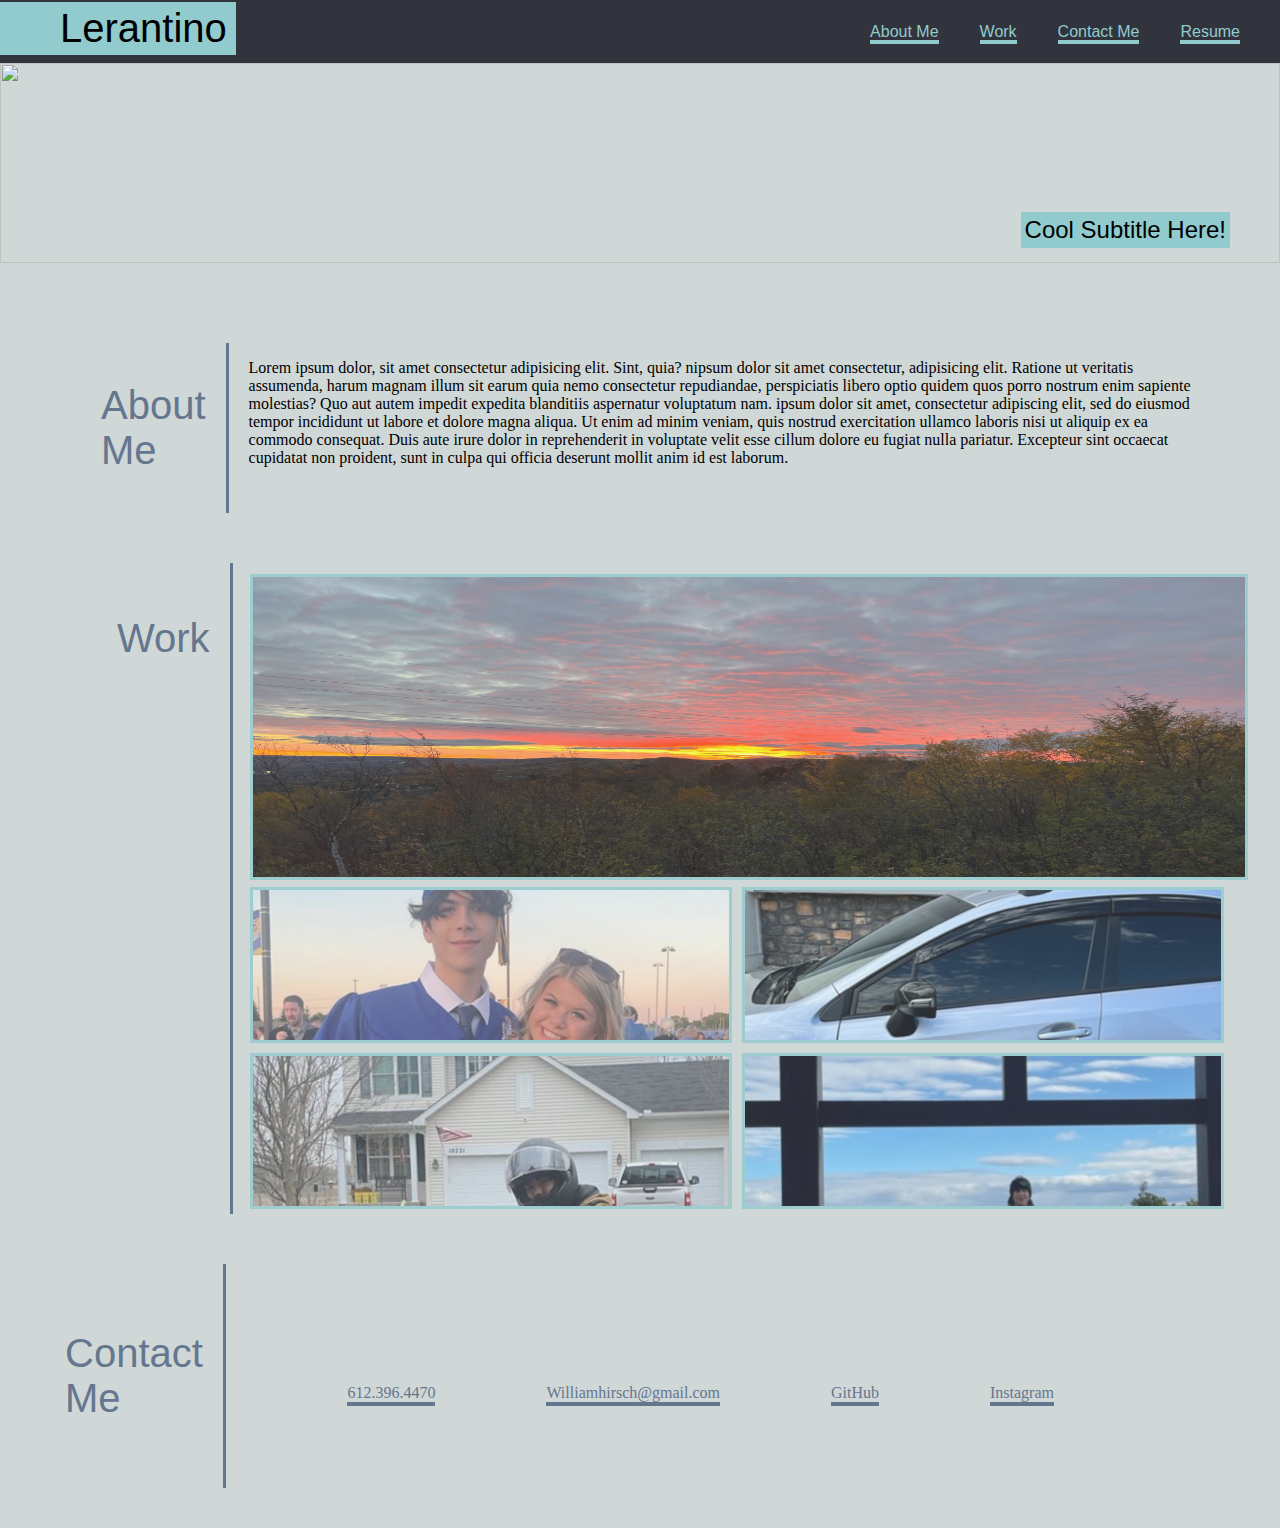
==== Portfoliofoundation.html @ bb8eaae5 "added footer along with links" ====
<!DOCTYPE html>
<html lang="en">
<head>
    <meta charset="UTF-8">
    <meta http-equiv="X-UA-Compatible" content="IE=edge">
    <meta name="viewport" content="width=device-width, initial-scale=1.0">
    <link rel="stylesheet" href="./Portfoliointerface.css" > 
    <title>Document</title>
</head>
<body>
    <header>
        <h1>Lerantino</h1>
        <nav>
            <ul>
           <li><a class="AboutMe" href="">About Me</a></li>
           <li><a class="Work" href=""> Work</a></li>
           <li><a class="ContactMe" href="">Contact Me</a></li>
           <li><a class="Resume" href="">Resume</a></li>
        </ul>
    </nav>
   </header>
    <div class="headerImage">
        <img src="/Images/greenvalley-pictures-IPbClYwlSEA-unsplash.jpg">
</img>
<h2>Cool Subtitle Here!</h2>
</div>
<section>
    <div class="AboutMeContainer">
        <div class="mainheaderscontainer">
          <h3 class="mainheaders">About<br>Me</h3>
        </div>
        <div class="aboutMeParagraphContainer">
          <p class="aboutMeParagraph">Lorem ipsum dolor, sit amet consectetur adipisicing elit. Sint, quia? nipsum dolor sit amet consectetur, adipisicing elit. Ratione ut veritatis assumenda, harum magnam illum sit earum quia nemo consectetur repudiandae, perspiciatis libero optio
            quidem quos porro nostrum enim sapiente molestias? Quo aut autem impedit expedita blanditiis aspernatur voluptatum nam. ipsum dolor sit amet, consectetur adipiscing elit, sed do eiusmod tempor incididunt ut labore et dolore magna aliqua. Ut enim
            ad minim veniam, quis nostrud exercitation ullamco laboris nisi ut aliquip ex ea commodo consequat. Duis aute irure dolor in reprehenderit in voluptate velit esse cillum dolore eu fugiat nulla pariatur. Excepteur sint occaecat cupidatat non proident,
            sunt in culpa qui officia deserunt mollit anim id est laborum.
          </p>
        </div>
      </div>
</section>

<section>
<div class="Workcontainer">
  <div class="mainheaderscontainer" id="mainworkcontainer">
  <h4 class="mainheaders">Work</h4>
  </div>
</div>

</section>

<section class="workImages">
  <div class="bigimagecard" id="bigimage">
<img src="Images/B1B53B46-28D4-4E02-ADA5-018744EF7222_1_201_a.jpeg" id="pic1">
<section class="Title">
</div>

</section>
<div class="imagecontainer">
 <div class="littleimagecard" id="littleimage1">
 
 </div>
 
<div class="littleimagecard" id="littleimage2">

</div>
<div class="littleimagecard" id="littleimage3">
</div>
<div class="littleimagecard" id="littleimage4">
  </div>
</div>
</section>

<footer>
  <div class="footercontainer">
  <div class="mainheaderscontainer">
    <h5 class="mainheaders">Contact<br>Me</h5>
  </div>
  <div class="footerlinks">
    <ul class="footerlinks">
      <li><a class="footerlinks">612.396.4470</a></li>
      <li><a class="footerlinks" >Williamhirsch@gmail.com</a></li>
      <li><a class="footerlinks">GitHub</a></li>
      <li><a class="footerlinks">Instagram</a></li>
    </ul>
  </div>
</div>
</footer>






</body>
</html>
---- Portfoliointerface.css ----
body{
    padding: 0;
    margin: 0;
    background-color:rgb(208, 215, 215);
}



header  {
  display: flex;
  align-items: center;
  justify-content: space-between;
  background-color: rgb(49,52,61);
  
  font-family: 'Trebuchet MS', Arial, sans-serif;
  font-weight: lighter;
  
  
  
}
h1 {
    background-color: rgb(145,203,205);
    padding-left: 60px;
    padding-right: 9px;
   padding-top: 4px;
   padding-bottom: 4px;
   font-size: 40px;
   margin: 0;
    margin-bottom: 8px;
    margin-top: 2px;
  font-weight: lighter;
}

nav {
justify-content: flex-end;
color: rgb(145,203,205);
display: inline-block;
float: right;

}

ul {
  display: flex;
  gap: 1px;
  
}

 ul li {
    color: rgb(145,203,205);
    display: inline-block;
    padding-right: 20px;
    font-weight: bolder;
    margin-right: 20px;
    
 }

 li a {
 color: rgb(145,203,205);
 
 }

 a {
    text-decoration-thickness: 4px;
    text-decoration: none;
    border-bottom: 4px solid;
    
  
 }

 a.work:hover,
a.work:focus {
  bulox-shadow: inset 0 0 0 2em var(--hover);
 }

 img {
  height: 200px;
  width: 100%;
  
 }
.headerImage h2 {
  float: right;
  position: relative;
  top: -75px;
  right: 50px;
  background-color: rgb(145,203,205);
  padding-top: 4px;
  padding-bottom: 4px;
  padding-left: 4px;
  padding-right: 4px;
  font-family: 'Trebuchet MS', Arial, sans-serif;
  font-weight: lighter;
  
 }


 .AboutMeContainer {
  width: 100%;
  display: flex;
  justify-content: space-between;
}

.mainheaders {
  color: rgb(101, 118, 143);
  font-family: 'Trebuchet MS', Arial, sans-serif;
  font-weight: lighter;
  font-size: 40px;
  font-weight: lighter;
  padding-left: 95px;
 
}

.mainheaderscontainer {
  display: flex;
  padding-inline: 6px 20px;
  border-right: 3px solid rgb(101, 118, 143);
  
}

.aboutMeParagraphContainer {
  padding-inline: 20px;
  padding-right: 80px
}

.Workcontainer {
  width: 100%;
  display: flex;
  justify-content: space-between;
  margin-top: 50px;
  margin-left: 16px;
}

#mainworkcontainer {
  padding-bottom: 500px;
  justify-content: space-between;
  
} 

.workImages {
  justify-content: space-between;
  object-fit: fill;
}

.bigimagecard, #bigimage {
  display: flex;
  position: relative;
  margin: 2rem;
  max-width: 77.5%;
  height: 300px;
  opacity: 0.8;
  margin-top: -640px;
  margin-left: 250px;
  border: solid rgb(145,203,205);
  
  
}

.imagecontainer {
  display: flex;
  flex-wrap: wrap;
  flex-direction: row;
  margin-left: 245px;
  margin-top: -30px;
}

.littleimagecard{
  margin: 5px;
  width: 46%;
  opacity: 0.8;
  border: solid rgb(145,203,205);
  height: 150px;
  background-size: cover;
  background-position: right 55% bottom 68% !important;
  
}


#bigimage:hover {
  opacity: 1.0;
}

#littleimage:hover {
  opacity: 1.0;
}
 
#bigimage {
  position: relative;
  display: flex;
  object-fit: fill;
}

#littleimage1 {
  background: url("Images/6307AED3-ED25-42C3-A9AA-9482395C37CD_1_105_c.jpeg")
}

#littleimage2 {
  background: url("/Images/00ED63C6-8543-41B8-AAD4-D12E910DF800_1_105_c.jpeg")
}

#littleimage3 {
  background: url(/Images/6C883EF5-71D7-4579-9DD1-1A96E2653E70_1_105_c.jpeg)
}

#littleimage4 {
  background: url(/Images/japanesegate.jpeg)
}

#pic1 {
  
  object-fit: fill;
  height: 300px;
  
}

.footercontainer {
  width: 100%;
  display: flex;
  justify-content: space-between;
  margin-top: 50px;
  margin-left: -36px;
  margin-bottom: 40px;
}

.footerlinks {
  position: relative;
  display: flex;
  flex-wrap: wrap;
  margin-top: 40px;
  margin-left: 20px;
  margin-right: 50px;
  color: rgb(101, 118, 143);
  font-weight: lighter;

}
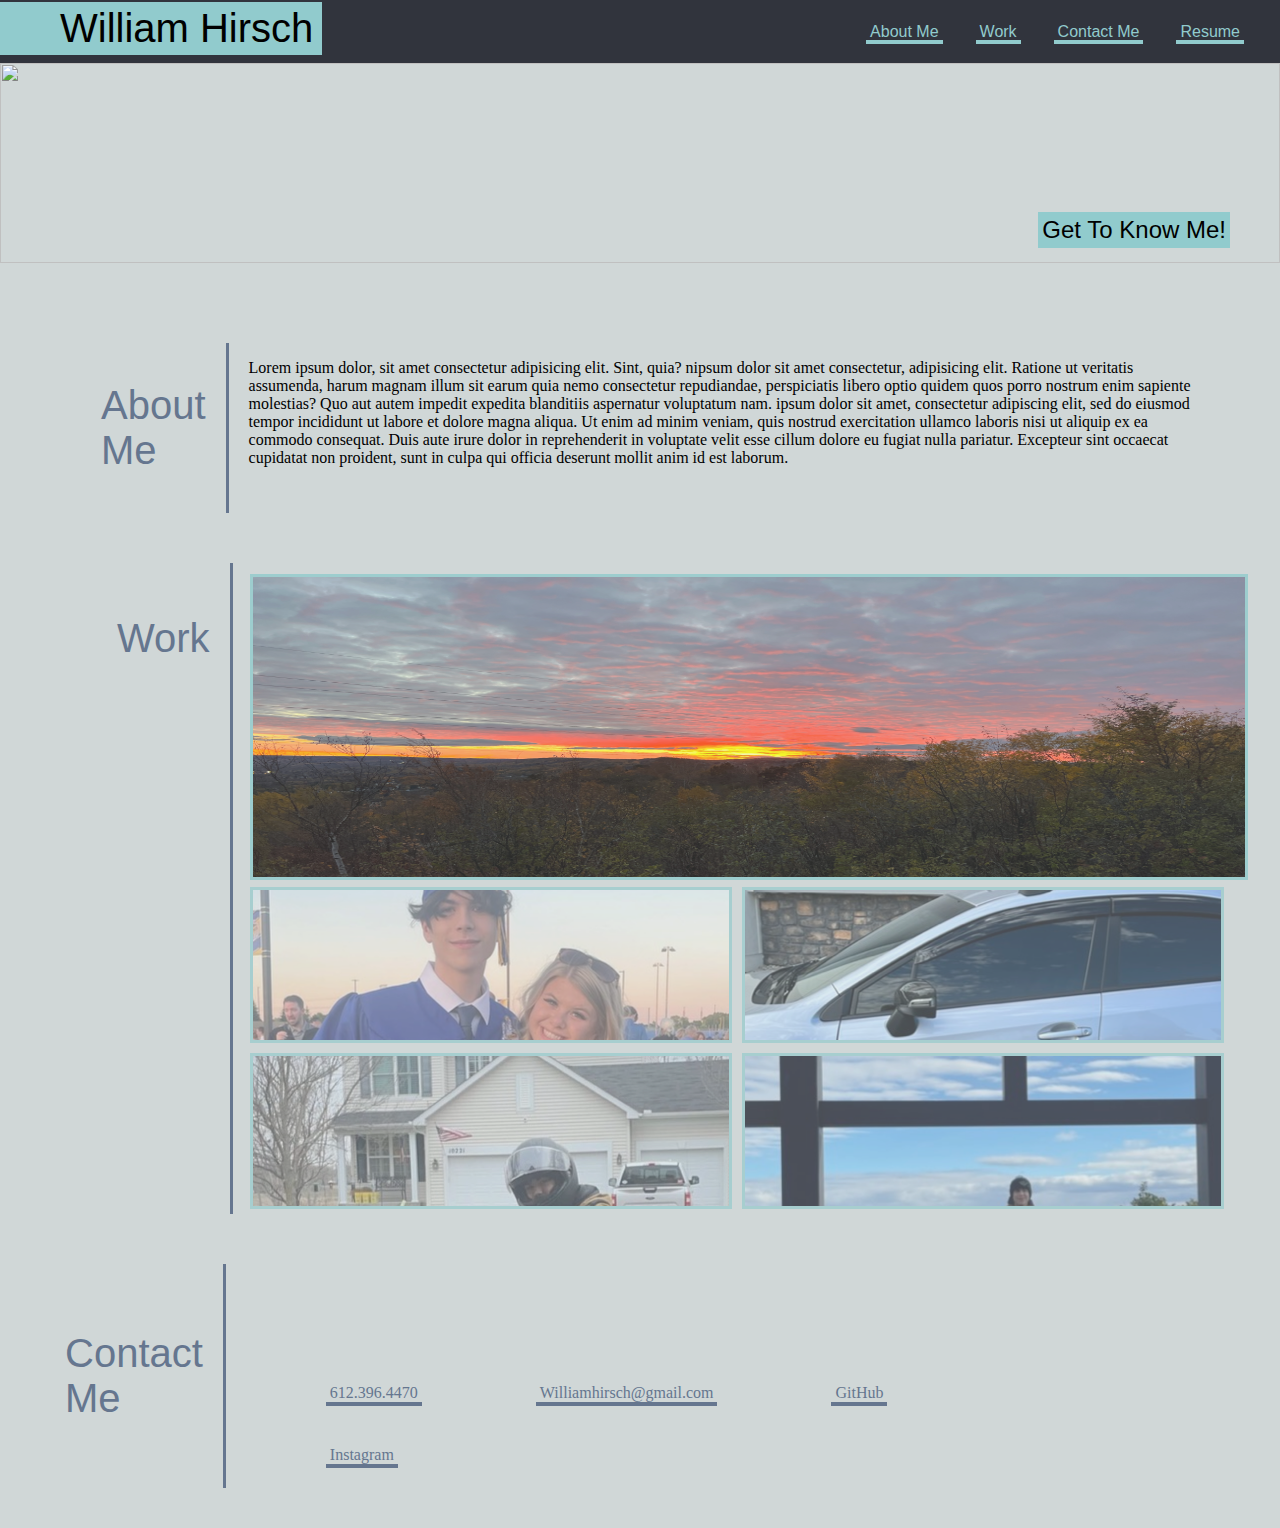
==== commit b297620a: "saving recent work" ====
--- a/Portfoliofoundation.html
+++ b/Portfoliofoundation.html
@@ -9,20 +9,20 @@
 </head>
 <body>
     <header>
-        <h1>Lerantino</h1>
+        <h1>William Hirsch</h1>
         <nav>
             <ul>
-           <li><a class="AboutMe" href="">About Me</a></li>
-           <li><a class="Work" href=""> Work</a></li>
-           <li><a class="ContactMe" href="">Contact Me</a></li>
-           <li><a class="Resume" href="">Resume</a></li>
+           <li><a  href="">About Me</a></li>
+           <li><a  href=""> Work</a></li>
+           <li><a  href="">Contact Me</a></li>
+           <li><a c href="">Resume</a></li>
         </ul>
     </nav>
    </header>
     <div class="headerImage">
         <img src="/Images/greenvalley-pictures-IPbClYwlSEA-unsplash.jpg">
 </img>
-<h2>Cool Subtitle Here!</h2>
+<h2>Get To Know Me!</h2>
 </div>
 <section>
     <div class="AboutMeContainer">
--- a/Portfoliointerface.css
+++ b/Portfoliointerface.css
@@ -2,6 +2,7 @@
     padding: 0;
     margin: 0;
     background-color:rgb(208, 215, 215);
+    flex-wrap: wrap;
 }
 
 
@@ -11,7 +12,7 @@
   align-items: center;
   justify-content: space-between;
   background-color: rgb(49,52,61);
-  
+  flex-wrap: wrap;
   font-family: 'Trebuchet MS', Arial, sans-serif;
   font-weight: lighter;
   
@@ -33,8 +34,7 @@
 
 nav {
 justify-content: flex-end;
-color: rgb(145,203,205);
-display: inline-block;
+flex-wrap: wrap;
 float: right;
 
 }
@@ -60,16 +60,18 @@
  }
 
  a {
-    text-decoration-thickness: 4px;
     text-decoration: none;
     border-bottom: 4px solid;
-    
-  
- }
-
- a.work:hover,
-a.work:focus {
-  bulox-shadow: inset 0 0 0 2em var(--hover);
+    box-shadow: inset 0 0 0 0 #54b3d6;
+    color: #000000;
+    padding: 0 .25rem;
+    margin: 0 -.25rem;
+    transition: color .3s ease-in-out, box-shadow .3s ease-in-out;
+ }
+
+ a:hover {
+  color: rgb(49,52,61);
+  box-shadow: inset 200px 0 0 0 rgb(145,203,205);;
  }
 
  img {
@@ -124,6 +126,7 @@
 .Workcontainer {
   width: 100%;
   display: flex;
+  flex-wrap: wrap;
   justify-content: space-between;
   margin-top: 50px;
   margin-left: 16px;
@@ -160,6 +163,7 @@
   flex-direction: row;
   margin-left: 245px;
   margin-top: -30px;
+  opacity: 0.8;
 }
 
 .littleimagecard{
@@ -178,7 +182,7 @@
   opacity: 1.0;
 }
 
-#littleimage:hover {
+.littleimagecard:hover {
   opacity: 1.0;
 }
  
@@ -222,12 +226,29 @@
 
 .footerlinks {
   position: relative;
-  display: flex;
-  flex-wrap: wrap;
+  display: inline-block;
+  
   margin-top: 40px;
   margin-left: 20px;
   margin-right: 50px;
   color: rgb(101, 118, 143);
   font-weight: lighter;
 
+}
+
+@media screen and (max-width: 768px) {
+  h1 {
+    width: 100%;
+  }
+  .AboutMeContainer {
+    flex-direction: column;
+    
+    
+  }
+ 
+}
+@media screen and (max-width: 768px) {
+  .littleimagecard {
+    flex-wrap: wrap;
+  }
 }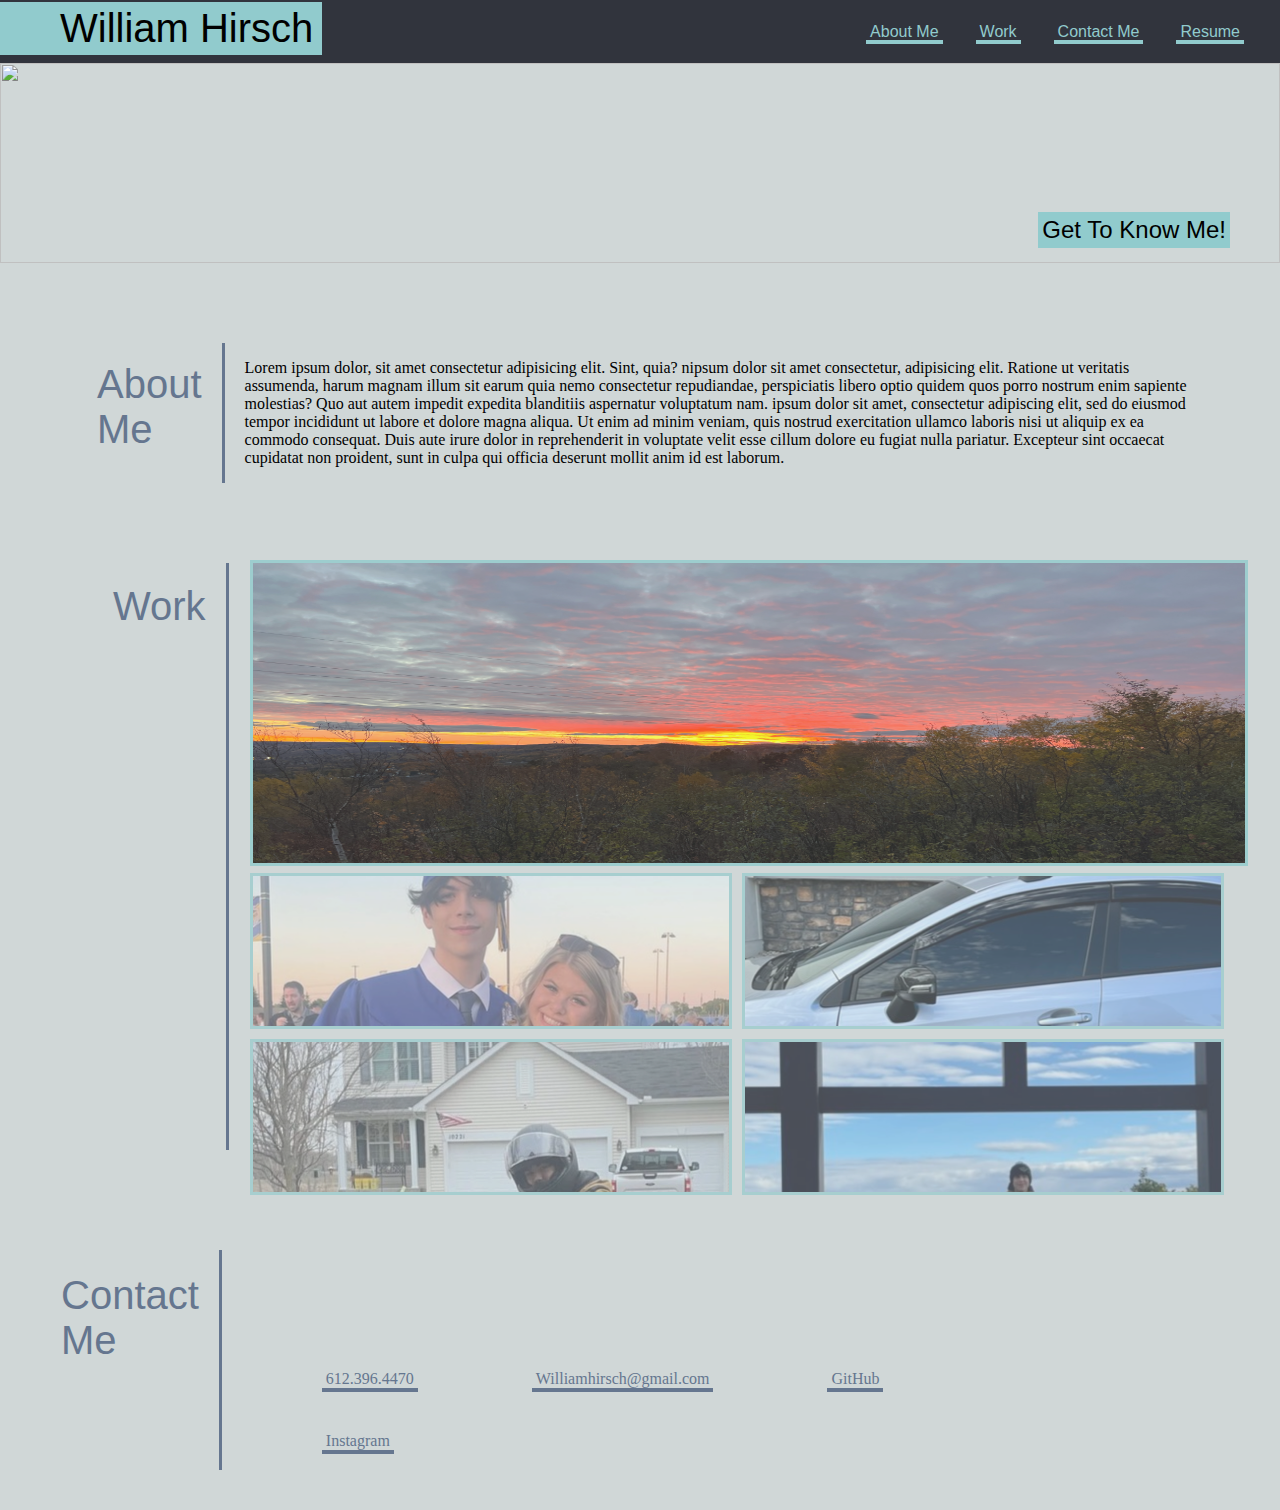
==== commit 16ce567d: "added href links and Id in headers and nav bar" ====
--- a/Portfoliofoundation.html
+++ b/Portfoliofoundation.html
@@ -12,10 +12,10 @@
         <h1>William Hirsch</h1>
         <nav>
             <ul>
-           <li><a  href="">About Me</a></li>
-           <li><a  href=""> Work</a></li>
-           <li><a  href="">Contact Me</a></li>
-           <li><a c href="">Resume</a></li>
+           <li><a href="#About_Me">About Me</a></li>
+           <li><a  href="#Work"> Work</a></li>
+           <li><a  href="#Contact_Me">Contact Me</a></li>
+           <li><a href="#Resume">Resume</a></li>
         </ul>
     </nav>
    </header>
@@ -27,7 +27,7 @@
 <section>
     <div class="AboutMeContainer">
         <div class="mainheaderscontainer">
-          <h3 class="mainheaders">About<br>Me</h3>
+          <h3><a id="About_Me" class="mainheaders" >About<br> Me</a></h3>
         </div>
         <div class="aboutMeParagraphContainer">
           <p class="aboutMeParagraph">Lorem ipsum dolor, sit amet consectetur adipisicing elit. Sint, quia? nipsum dolor sit amet consectetur, adipisicing elit. Ratione ut veritatis assumenda, harum magnam illum sit earum quia nemo consectetur repudiandae, perspiciatis libero optio
@@ -42,7 +42,7 @@
 <section>
 <div class="Workcontainer">
   <div class="mainheaderscontainer" id="mainworkcontainer">
-  <h4 class="mainheaders">Work</h4>
+  <h4><a id="Work" class="mainheaders">Work</a></h4>
   </div>
 </div>
 
@@ -73,7 +73,7 @@
 <footer>
   <div class="footercontainer">
   <div class="mainheaderscontainer">
-    <h5 class="mainheaders">Contact<br>Me</h5>
+    <h5><a id="Contact_Me" class="mainheaders">Contact<br>Me</a></h5>
   </div>
   <div class="footerlinks">
     <ul class="footerlinks">
--- a/Portfoliointerface.css
+++ b/Portfoliointerface.css
@@ -99,6 +99,7 @@
   width: 100%;
   display: flex;
   justify-content: space-between;
+  
 }
 
 .mainheaders {
@@ -108,6 +109,8 @@
   font-size: 40px;
   font-weight: lighter;
   padding-left: 95px;
+  border-bottom: 0px;
+  display: flex;
  
 }
 
@@ -128,7 +131,7 @@
   display: flex;
   flex-wrap: wrap;
   justify-content: space-between;
-  margin-top: 50px;
+  margin-top: 80px;
   margin-left: 16px;
 }
 
@@ -150,7 +153,7 @@
   max-width: 77.5%;
   height: 300px;
   opacity: 0.8;
-  margin-top: -640px;
+  margin-top: -590px;
   margin-left: 250px;
   border: solid rgb(145,203,205);
   
@@ -242,13 +245,15 @@
   }
   .AboutMeContainer {
     flex-direction: column;
-    
-    
   }
- 
-}
-@media screen and (max-width: 768px) {
   .littleimagecard {
     flex-wrap: wrap;
+    width: 92%;
   }
+  .imagecontainer {
+    flex-direction: column;
+}
+.mainheaders {
+  flex-direction: column;
+}
 }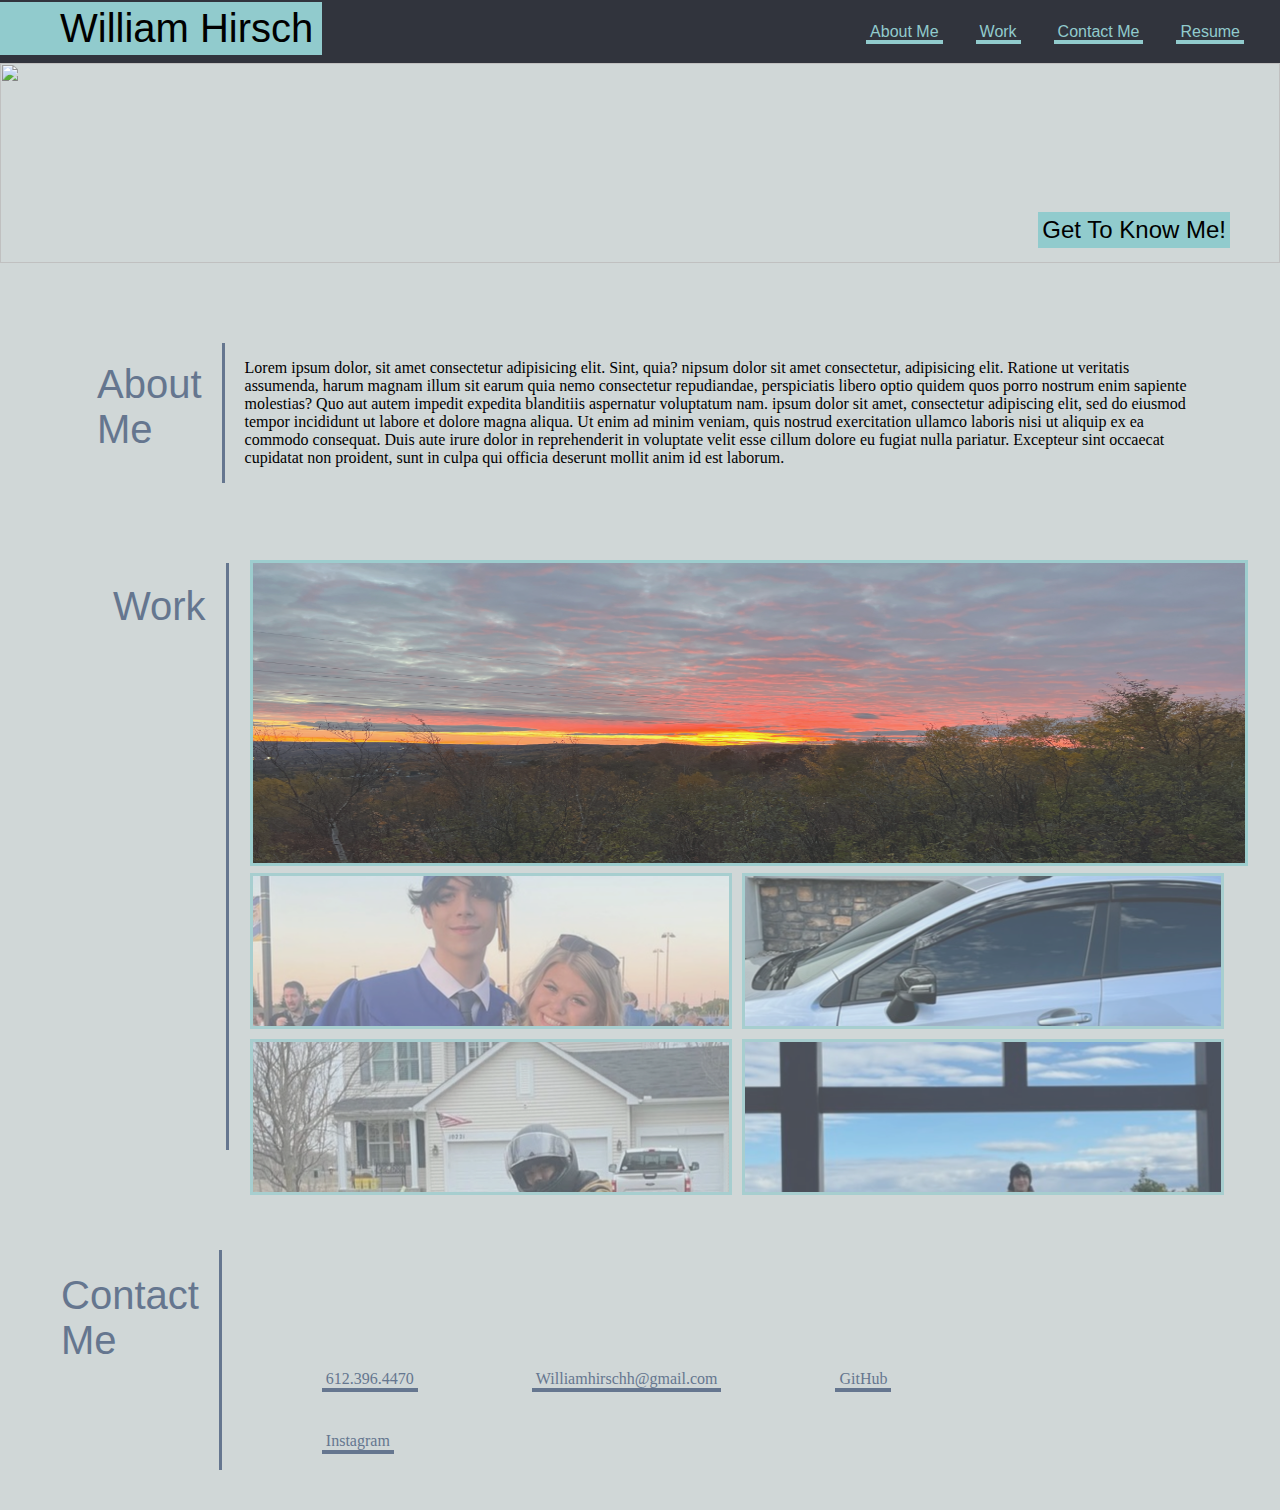
==== commit 6288d8a8: "worked on images correcting size in media queries" ====
--- a/Portfoliofoundation.html
+++ b/Portfoliofoundation.html
@@ -41,7 +41,7 @@
 
 <section>
 <div class="Workcontainer">
-  <div class="mainheaderscontainer" id="mainworkcontainer">
+  <div class="mainheaderscontainer" id="borderright">
   <h4><a id="Work" class="mainheaders">Work</a></h4>
   </div>
 </div>
@@ -51,7 +51,7 @@
 <section class="workImages">
   <div class="bigimagecard" id="bigimage">
 <img src="Images/B1B53B46-28D4-4E02-ADA5-018744EF7222_1_201_a.jpeg" id="pic1">
-<section class="Title">
+
 </div>
 
 </section>
@@ -78,9 +78,9 @@
   <div class="footerlinks">
     <ul class="footerlinks">
       <li><a class="footerlinks">612.396.4470</a></li>
-      <li><a class="footerlinks" >Williamhirsch@gmail.com</a></li>
-      <li><a class="footerlinks">GitHub</a></li>
-      <li><a class="footerlinks">Instagram</a></li>
+      <li><a href="mailto:Williamhirschh@gmail.com" class="footerlinks" >Williamhirschh@gmail.com</a></li>
+      <li><a href="https://github.com/WilliamHirschh "class="footerlinks">GitHub</a></li>
+      <li><a href="https://www.instagram.com/williamhirschh/" class="footerlinks">Instagram</a></li>
     </ul>
   </div>
 </div>
--- a/Portfoliointerface.css
+++ b/Portfoliointerface.css
@@ -129,20 +129,18 @@
 .Workcontainer {
   width: 100%;
   display: flex;
-  flex-wrap: wrap;
-  justify-content: space-between;
   margin-top: 80px;
   margin-left: 16px;
 }
 
-#mainworkcontainer {
+#borderright {
   padding-bottom: 500px;
-  justify-content: space-between;
+  
   
 } 
 
 .workImages {
-  justify-content: space-between;
+  
   object-fit: fill;
 }
 
@@ -240,11 +238,17 @@
 }
 
 @media screen and (max-width: 768px) {
+  
   h1 {
     width: 100%;
+    text-align: center;
   }
   .AboutMeContainer {
     flex-direction: column;
+    
+  }
+  p {
+    text-align:center;
   }
   .littleimagecard {
     flex-wrap: wrap;
@@ -252,8 +256,48 @@
   }
   .imagecontainer {
     flex-direction: column;
-}
-.mainheaders {
-  flex-direction: column;
-}
+    flex-wrap: wrap;
+    margin: 0%
+  }
+  .bigimagecard, #bigimage {
+
+    width: 100%;
+    margin-top: -400px;
+    margin-left: 10px;
+}
+  .mainheaders {
+    flex-direction: column;
+    text-align: center;
+}
+  #Work {
+    text-align: center;
+    flex-direction: column;
+    flex-wrap: wrap;
+  margin-top: -50px;
+  margin-bottom: -100px;
+  }
+  .mainheaderscontainer {
+    flex-direction: column;
+    flex-wrap: wrap;
+    border-right: 0px;
+    text-align: center;
+  }
+ 
+
+ 
+nav {
+ margin: 0 auto;
+}
+
+
+}
+
+@media screen and (max-width: 980px) {
+  h1 {
+    width: 100%;
+    text-align: center;
+  }
+  nav {
+    margin: 0 auto;
+  }
 }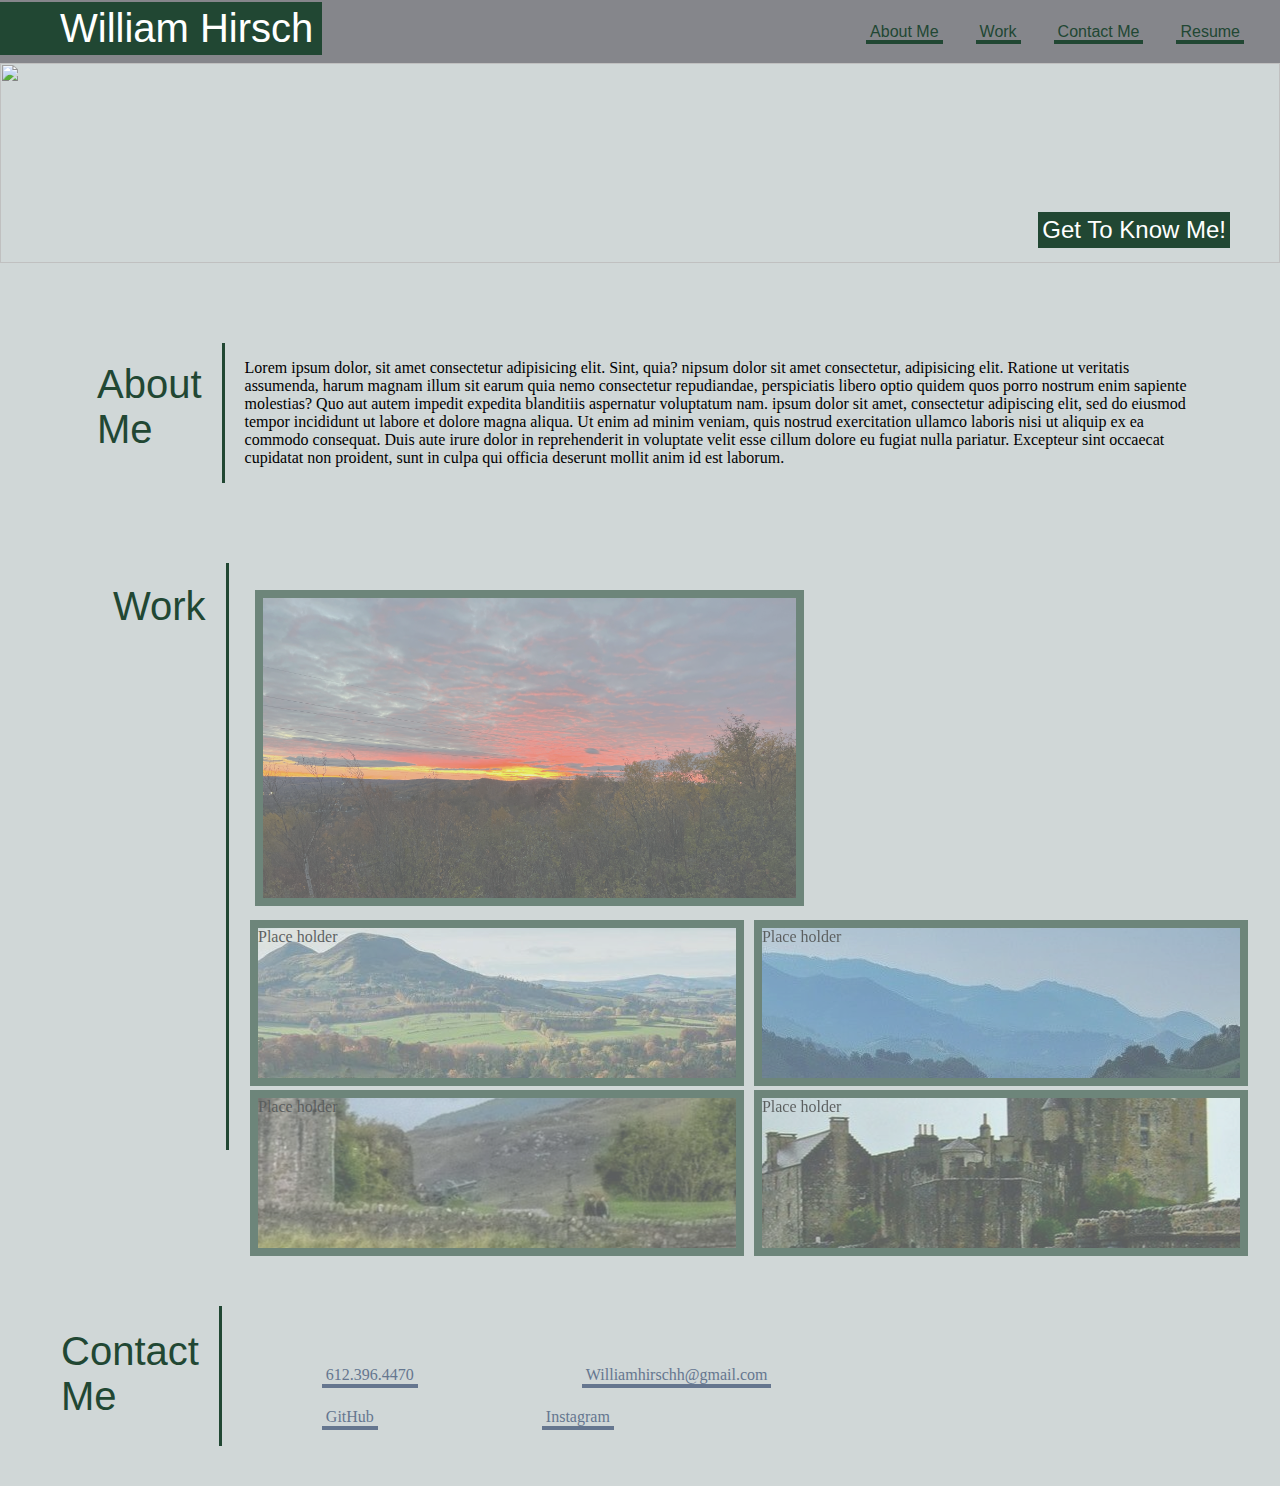
==== commit a2db1545: "changed theme color and image positioning along with borders under the headers" ====
--- a/Portfoliofoundation.html
+++ b/Portfoliofoundation.html
@@ -48,13 +48,20 @@
 
 </section>
 
-<section class="workImages">
+<!--<section class="workImages">
   <div class="bigimagecard" id="bigimage">
 <img src="Images/B1B53B46-28D4-4E02-ADA5-018744EF7222_1_201_a.jpeg" id="pic1">
 
-</div>
+</div> -->
+<section class="imagecontainer">
+  <div class="bigimagecard"><img src="Images/B1B53B46-28D4-4E02-ADA5-018744EF7222_1_201_a.jpeg" id="pic1"></div>
+  <div class="littleimagecard" id="littleimage1">Place holder</div>
+  <div class="littleimagecard" id="littleimage2">Place holder</div>
+  <div class="littleimagecard" id="littleimage3">Place holder</div>
+  <div class="littleimagecard" id="littleimage4">Place holder</div>
+</section>
 
-</section>
+<!--</section>
 <div class="imagecontainer">
  <div class="littleimagecard" id="littleimage1">
  
@@ -69,6 +76,7 @@
   </div>
 </div>
 </section>
+-->
 
 <footer>
   <div class="footercontainer">
--- a/Portfoliointerface.css
+++ b/Portfoliointerface.css
@@ -11,7 +11,7 @@
   display: flex;
   align-items: center;
   justify-content: space-between;
-  background-color: rgb(49,52,61);
+  background-color: rgb(133, 134, 139);
   flex-wrap: wrap;
   font-family: 'Trebuchet MS', Arial, sans-serif;
   font-weight: lighter;
@@ -20,7 +20,8 @@
   
 }
 h1 {
-    background-color: rgb(145,203,205);
+  color: white;
+    background-color: rgb(33, 71, 51);
     padding-left: 60px;
     padding-right: 9px;
    padding-top: 4px;
@@ -46,7 +47,7 @@
 }
 
  ul li {
-    color: rgb(145,203,205);
+    color: rgb(33, 71, 51);
     display: inline-block;
     padding-right: 20px;
     font-weight: bolder;
@@ -55,23 +56,23 @@
  }
 
  li a {
- color: rgb(145,203,205);
+ color: rgb(33, 71, 51);
  
  }
 
  a {
     text-decoration: none;
     border-bottom: 4px solid;
-    box-shadow: inset 0 0 0 0 #54b3d6;
-    color: #000000;
+    box-shadow: inset 0 0 0 0 rgb(33, 71, 51);
+    color: rgb(254, 255, 254);
     padding: 0 .25rem;
     margin: 0 -.25rem;
     transition: color .3s ease-in-out, box-shadow .3s ease-in-out;
  }
 
  a:hover {
-  color: rgb(49,52,61);
-  box-shadow: inset 200px 0 0 0 rgb(145,203,205);;
+  color: rgb(255, 255, 255);
+  box-shadow: inset 200px 0 0 0 rgb(33, 71, 51);
  }
 
  img {
@@ -80,11 +81,12 @@
   
  }
 .headerImage h2 {
+  color: white;
   float: right;
   position: relative;
   top: -75px;
   right: 50px;
-  background-color: rgb(145,203,205);
+  background-color: rgb(33, 71, 51);
   padding-top: 4px;
   padding-bottom: 4px;
   padding-left: 4px;
@@ -103,7 +105,7 @@
 }
 
 .mainheaders {
-  color: rgb(101, 118, 143);
+  color: rgb(33, 71, 51);
   font-family: 'Trebuchet MS', Arial, sans-serif;
   font-weight: lighter;
   font-size: 40px;
@@ -117,7 +119,7 @@
 .mainheaderscontainer {
   display: flex;
   padding-inline: 6px 20px;
-  border-right: 3px solid rgb(101, 118, 143);
+  border-right: 3px solid rgb(33, 71, 51);
   
 }
 
@@ -139,21 +141,16 @@
   
 } 
 
-.workImages {
-  
-  object-fit: fill;
-}
-
-.bigimagecard, #bigimage {
+
+.bigimagecard {
   display: flex;
   position: relative;
-  margin: 2rem;
-  max-width: 77.5%;
+  margin-left: 5px;
+  max-width: 96%;
   height: 300px;
-  opacity: 0.8;
-  margin-top: -590px;
-  margin-left: 250px;
-  border: solid rgb(145,203,205);
+  opacity: 0.7;
+  margin-top: -560px;
+  border: solid 8px rgb(33, 71, 51);
   
   
 }
@@ -162,16 +159,17 @@
   display: flex;
   flex-wrap: wrap;
   flex-direction: row;
-  margin-left: 245px;
-  margin-top: -30px;
+  margin-left: 250px;
   opacity: 0.8;
+  width: auto;
 }
 
 .littleimagecard{
-  margin: 5px;
-  width: 46%;
-  opacity: 0.8;
-  border: solid rgb(145,203,205);
+
+  
+  width: 46.4%;
+  opacity: 0.7;
+  border: solid 8px rgb(33, 71, 51);
   height: 150px;
   background-size: cover;
   background-position: right 55% bottom 68% !important;
@@ -179,7 +177,7 @@
 }
 
 
-#bigimage:hover {
+.bigimagecard:hover {
   opacity: 1.0;
 }
 
@@ -187,26 +185,33 @@
   opacity: 1.0;
 }
  
-#bigimage {
-  position: relative;
-  display: flex;
-  object-fit: fill;
-}
 
 #littleimage1 {
-  background: url("Images/6307AED3-ED25-42C3-A9AA-9482395C37CD_1_105_c.jpeg")
+  background: url("/Images/scenery.jpg");
+  background-position: right 50% bottom 70% !important;
+  margin-top: -230px;
+  margin-right: 10px;
+  
 }
 
 #littleimage2 {
-  background: url("/Images/00ED63C6-8543-41B8-AAD4-D12E910DF800_1_105_c.jpeg")
-}
+background: url("/Images/scenery2.jpg");
+background-position: right 50% bottom 70% !important;
+margin-top: -230px;
+}
+
 
 #littleimage3 {
-  background: url(/Images/6C883EF5-71D7-4579-9DD1-1A96E2653E70_1_105_c.jpeg)
+  background: url("/Images/scenery3.jpg");
+  background-position: right 30% bottom 60% !important;
+  margin-top: -60px;
+  margin-right: 10px;
 }
 
 #littleimage4 {
-  background: url(/Images/japanesegate.jpeg)
+  background: url("/Images/scenery4.jpg");
+  background-position: right 30% bottom 70% !important;
+  margin-top: -60px;
 }
 
 #pic1 {
@@ -229,9 +234,9 @@
   position: relative;
   display: inline-block;
   
-  margin-top: 40px;
+  margin-top: 20px;
   margin-left: 20px;
-  margin-right: 50px;
+  margin-right: 100px;
   color: rgb(101, 118, 143);
   font-weight: lighter;
 
@@ -247,30 +252,70 @@
     flex-direction: column;
     
   }
+  .aboutMeParagraphContainer {
+    padding-right: 0;
+  }
   p {
-    text-align:center;
-  }
+    text-align: center;
+  }
+
   .littleimagecard {
+    width: 100%;
+  }
+  #littleimage1 {
+    background: url("/Images/scenery.jpg");
+    background-position: right 50% bottom 70% !important;
+    margin-top: 20px;
+    margin-left: 10px;
+  margin-right: 10px;
+  }
+  
+  #littleimage2 {
+  background: url("/Images/scenery2.jpg");
+  background-position: right 50% bottom 70% !important;
+  margin-top: 20px;
+  margin-left: 10px;
+  margin-right: 10px;
+  }
+  
+  
+  #littleimage3 {
+    background: url("/Images/scenery3.jpg");
+    background-position: right 30% bottom 60% !important;
+    margin-top: 20px;
+    margin-left: 10px;
+  margin-right: 10px;
+  }
+  
+  #littleimage4 {
+    background: url("/Images/scenery4.jpg");
+    background-position: right 30% bottom 70% !important;
+    margin-top: 20px;
+    margin-left: 10px;
+  margin-right: 10px;
+  }
+  
+  .imagecontainer {
+    flex-direction: column;
     flex-wrap: wrap;
-    width: 92%;
-  }
-  .imagecontainer {
-    flex-direction: column;
-    flex-wrap: wrap;
-    margin: 0%
-  }
-  .bigimagecard, #bigimage {
-
+    margin: 0%;
+    width: 100;
+  }
+  .bigimagecard {
+    max-height: 100%;
     width: 100%;
     margin-top: -400px;
     margin-left: 10px;
 }
   .mainheaders {
     flex-direction: column;
-    text-align: center;
+    border-bottom: 5px solid;
+    border-bottom-width: 100%;
+    
+    
 }
   #Work {
-    text-align: center;
+    
     flex-direction: column;
     flex-wrap: wrap;
   margin-top: -50px;
@@ -283,8 +328,22 @@
     text-align: center;
   }
  
-
- 
+  .Workcontainer {
+    flex-direction: column;
+  }
+ 
+  .footercontainer {
+    display: flex;
+    flex-direction: column;
+    width:auto;
+  
+   
+  }
+  .footerlinks {
+    flex-direction: column;
+   float: right;
+  }
+
 nav {
  margin: 0 auto;
 }
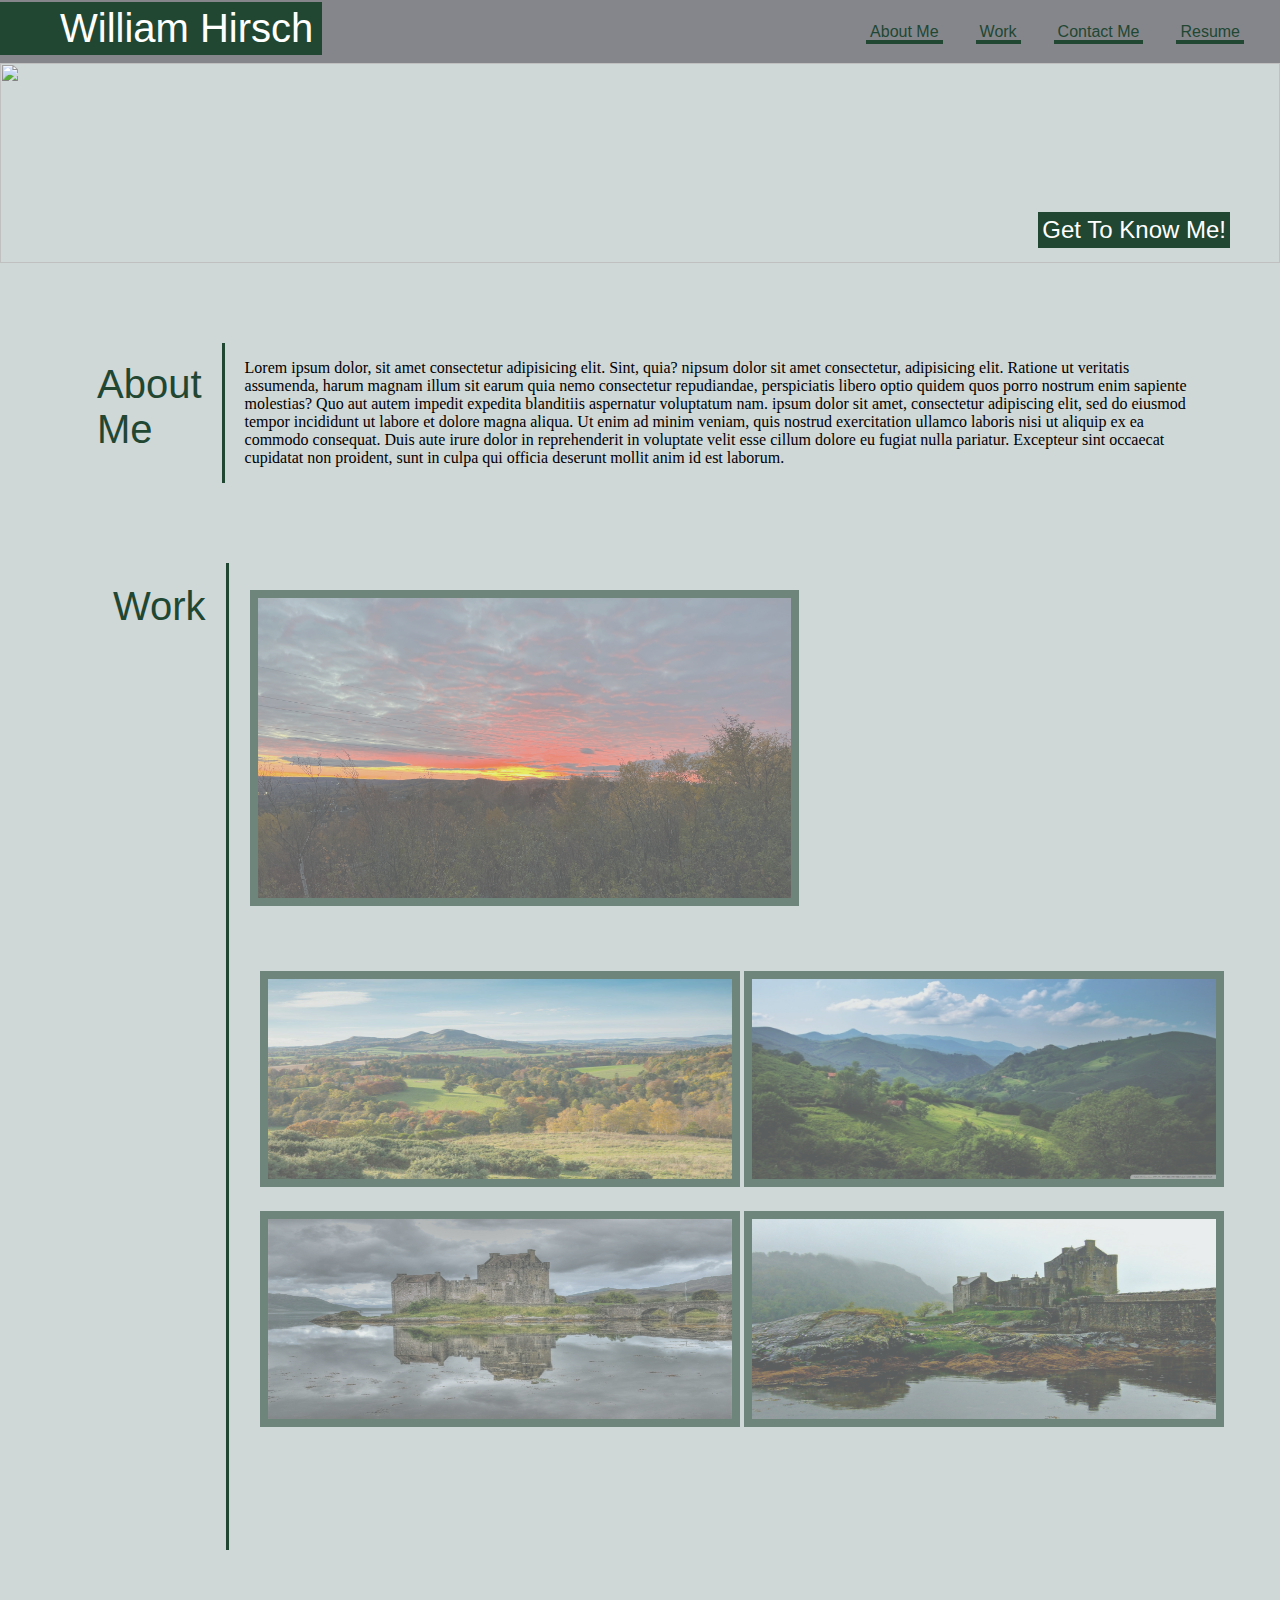
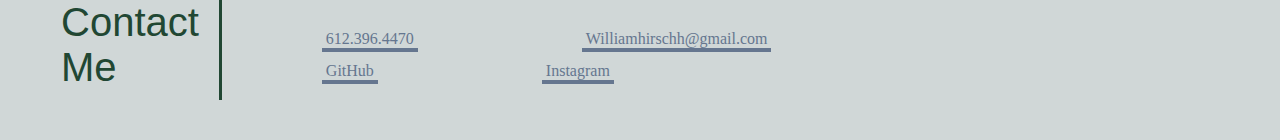
==== commit 90afd1db: "re-adjusted image scalling and size" ====
--- a/Portfoliofoundation.html
+++ b/Portfoliofoundation.html
@@ -55,10 +55,11 @@
 </div> -->
 <section class="imagecontainer">
   <div class="bigimagecard"><img src="Images/B1B53B46-28D4-4E02-ADA5-018744EF7222_1_201_a.jpeg" id="pic1"></div>
-  <div class="littleimagecard" id="littleimage1">Place holder</div>
-  <div class="littleimagecard" id="littleimage2">Place holder</div>
-  <div class="littleimagecard" id="littleimage3">Place holder</div>
-  <div class="littleimagecard" id="littleimage4">Place holder</div>
+  <div class="littleimagecard"><img src="/Images/scenery.jpg" id="littleimage1" ></div>
+  <div class="littleimagecard"><img src="/Images/scenery2.jpg" id="littleimage2" ></div>
+  <div class="littleimagecard"><img src="/Images/scenery3.jpg" id="littleimage3" ></div>
+  <div class="littleimagecard"><img src="/Images/scenery4.jpg" id="littleimage4" ></div>
+  
 </section>
 
 <!--</section>
@@ -81,7 +82,7 @@
 <footer>
   <div class="footercontainer">
   <div class="mainheaderscontainer">
-    <h5><a id="Contact_Me" class="mainheaders">Contact<br>Me</a></h5>
+    <h9><a id="Contact_Me" class="mainheaders">Contact<br>Me</a></h9>
   </div>
   <div class="footerlinks">
     <ul class="footerlinks">
--- a/Portfoliointerface.css
+++ b/Portfoliointerface.css
@@ -136,7 +136,7 @@
 }
 
 #borderright {
-  padding-bottom: 500px;
+  padding-bottom: 900px;
   
   
 } 
@@ -145,11 +145,11 @@
 .bigimagecard {
   display: flex;
   position: relative;
-  margin-left: 5px;
-  max-width: 96%;
+  
+  max-width: 100%;
   height: 300px;
   opacity: 0.7;
-  margin-top: -560px;
+  margin-top: -960px;
   border: solid 8px rgb(33, 71, 51);
   
   
@@ -157,25 +157,22 @@
 
 .imagecontainer {
   display: flex;
+  position: relative;
   flex-wrap: wrap;
   flex-direction: row;
   margin-left: 250px;
   opacity: 0.8;
-  width: auto;
+  
 }
 
 .littleimagecard{
-
-  
-  width: 46.4%;
+  margin-top: -390px;
+  padding: 1%;
+  width: 45%;
   opacity: 0.7;
-  border: solid 8px rgb(33, 71, 51);
-  height: 150px;
-  background-size: cover;
-  background-position: right 55% bottom 68% !important;
-  
-}
-
+  display: inline-block;
+  
+}
 
 .bigimagecard:hover {
   opacity: 1.0;
@@ -184,35 +181,30 @@
 .littleimagecard:hover {
   opacity: 1.0;
 }
- 
 
 #littleimage1 {
-  background: url("/Images/scenery.jpg");
-  background-position: right 50% bottom 70% !important;
-  margin-top: -230px;
-  margin-right: 10px;
-  
+  margin-top: -200px;
+  border: solid 8px rgb(33, 71, 51);
 }
 
 #littleimage2 {
-background: url("/Images/scenery2.jpg");
-background-position: right 50% bottom 70% !important;
-margin-top: -230px;
-}
+  margin-top: -200px;
+  border: solid 8px rgb(33, 71, 51);
+  
+} 
 
 
 #littleimage3 {
-  background: url("/Images/scenery3.jpg");
-  background-position: right 30% bottom 60% !important;
-  margin-top: -60px;
-  margin-right: 10px;
+  border: solid 8px rgb(33, 71, 51);
+  margin-top: 40px;
 }
 
 #littleimage4 {
-  background: url("/Images/scenery4.jpg");
-  background-position: right 30% bottom 70% !important;
-  margin-top: -60px;
-}
+  border: solid 8px rgb(33, 71, 51);
+  margin-top: 40px;
+} 
+
+
 
 #pic1 {
   
@@ -233,8 +225,7 @@
 .footerlinks {
   position: relative;
   display: inline-block;
-  
-  margin-top: 20px;
+  margin-top: 10px;
   margin-left: 20px;
   margin-right: 100px;
   color: rgb(101, 118, 143);
@@ -243,7 +234,10 @@
 }
 
 @media screen and (max-width: 768px) {
-  
+  body{
+    padding-right: 0px;
+    padding-left: 20px;
+  }
   h1 {
     width: 100%;
     text-align: center;
@@ -261,51 +255,40 @@
 
   .littleimagecard {
     width: 100%;
+    margin-top: 0px;
   }
   #littleimage1 {
-    background: url("/Images/scenery.jpg");
-    background-position: right 50% bottom 70% !important;
-    margin-top: 20px;
-    margin-left: 10px;
-  margin-right: 10px;
+   
+    margin-top: 10px;
+  
   }
   
   #littleimage2 {
-  background: url("/Images/scenery2.jpg");
-  background-position: right 50% bottom 70% !important;
-  margin-top: 20px;
-  margin-left: 10px;
-  margin-right: 10px;
+    margin-top: 10px;
   }
   
   
   #littleimage3 {
-    background: url("/Images/scenery3.jpg");
-    background-position: right 30% bottom 60% !important;
-    margin-top: 20px;
-    margin-left: 10px;
-  margin-right: 10px;
+    margin-top: 10px;
   }
   
   #littleimage4 {
-    background: url("/Images/scenery4.jpg");
-    background-position: right 30% bottom 70% !important;
-    margin-top: 20px;
-    margin-left: 10px;
-  margin-right: 10px;
+    margin-top: 10px;
   }
   
   .imagecontainer {
+    margin-top: -90px;
     flex-direction: column;
     flex-wrap: wrap;
-    margin: 0%;
-    width: 100;
+    margin: 0px;
+    width: 100%;
+    
   }
   .bigimagecard {
     max-height: 100%;
     width: 100%;
-    margin-top: -400px;
-    margin-left: 10px;
+    margin-top: -890px;
+    margin-left: 15px;
 }
   .mainheaders {
     flex-direction: column;
@@ -330,6 +313,7 @@
  
   .Workcontainer {
     flex-direction: column;
+    width: 100%;
   }
  
   .footercontainer {
@@ -341,7 +325,8 @@
   }
   .footerlinks {
     flex-direction: column;
-   float: right;
+   margin-top: 10px;
+   align-items: center;
   }
 
 nav {
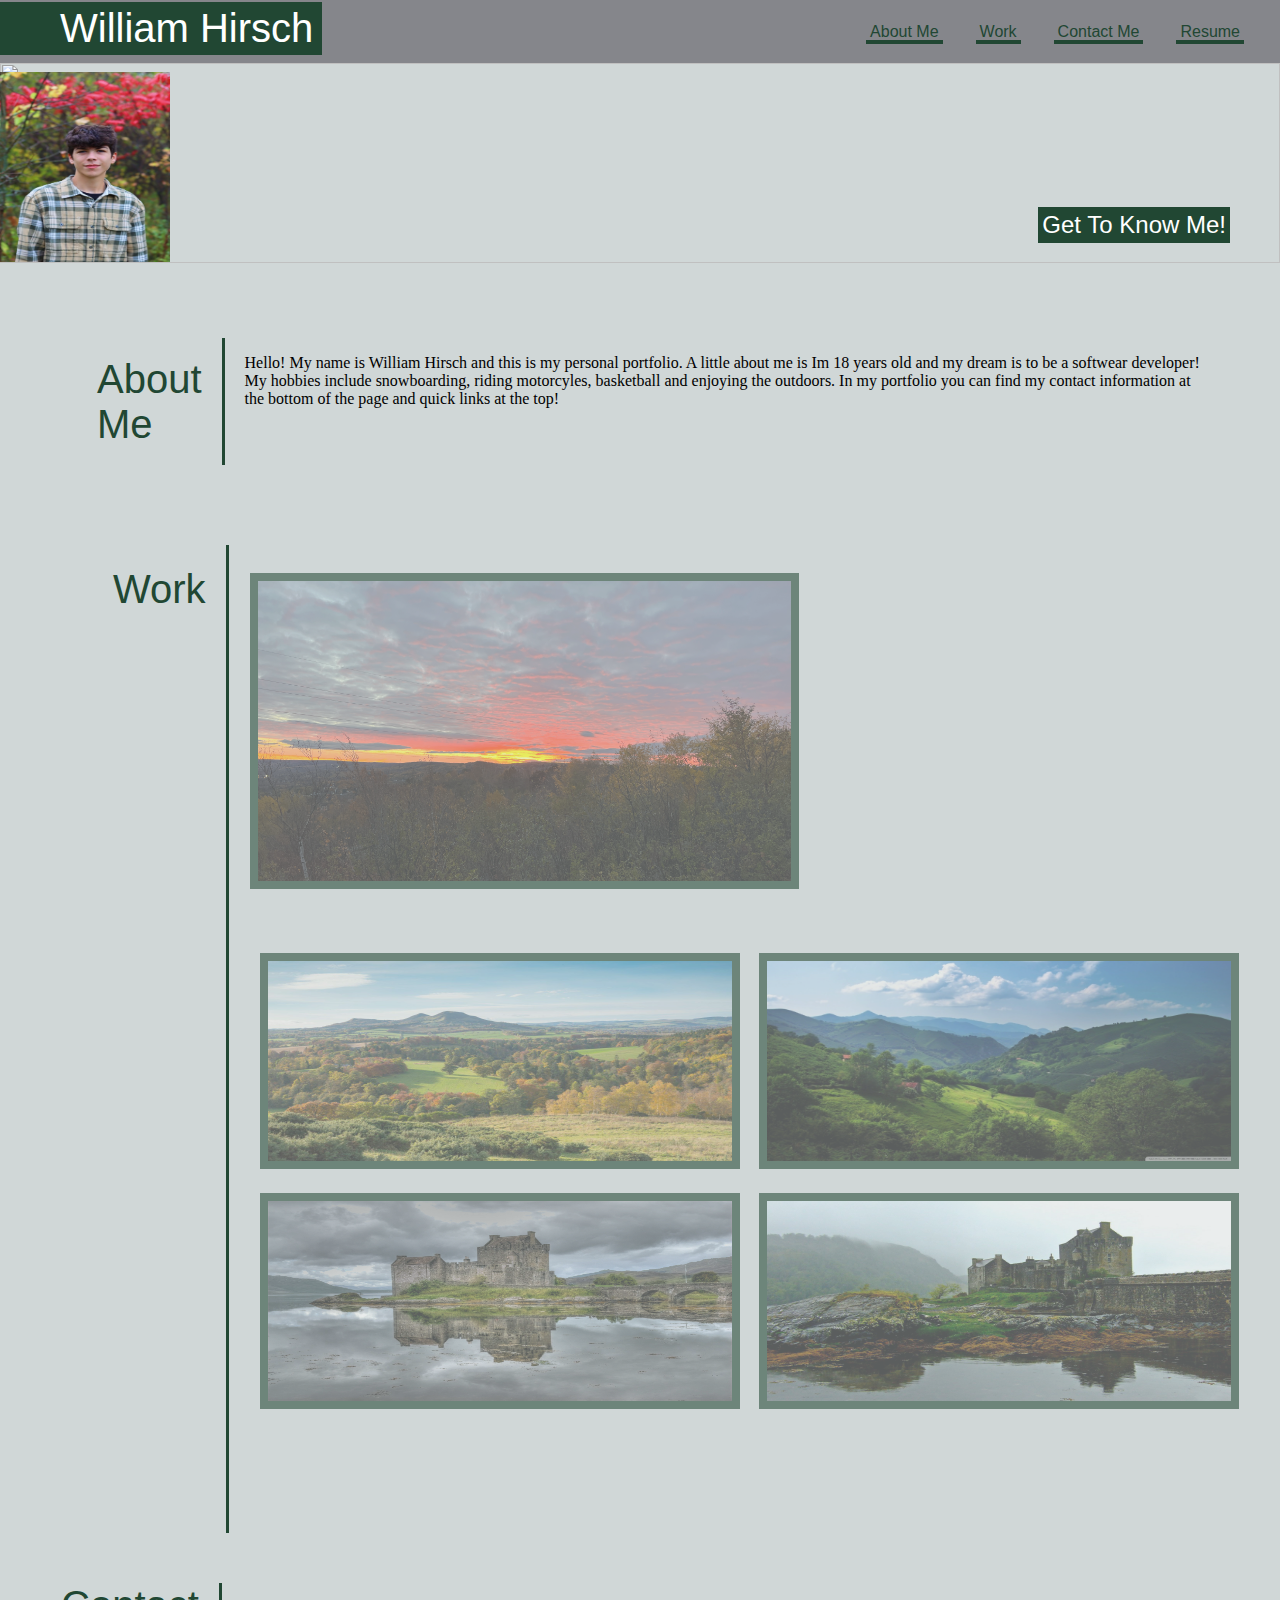
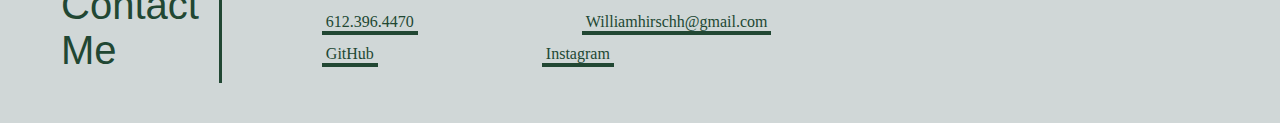
==== commit 1d6d8eb0: "recent updates" ====
--- a/Portfoliofoundation.html
+++ b/Portfoliofoundation.html
@@ -9,6 +9,7 @@
 </head>
 <body>
     <header>
+      
         <h1>William Hirsch</h1>
         <nav>
             <ul>
@@ -21,6 +22,7 @@
    </header>
     <div class="headerImage">
         <img src="/Images/greenvalley-pictures-IPbClYwlSEA-unsplash.jpg">
+        <img class="mypicture" src="/Images/D65C8B6B-24DE-4F9E-8068-8B2F4EF3FEEB_1_105_c.jpeg">
 </img>
 <h2>Get To Know Me!</h2>
 </div>
@@ -30,10 +32,7 @@
           <h3><a id="About_Me" class="mainheaders" >About<br> Me</a></h3>
         </div>
         <div class="aboutMeParagraphContainer">
-          <p class="aboutMeParagraph">Lorem ipsum dolor, sit amet consectetur adipisicing elit. Sint, quia? nipsum dolor sit amet consectetur, adipisicing elit. Ratione ut veritatis assumenda, harum magnam illum sit earum quia nemo consectetur repudiandae, perspiciatis libero optio
-            quidem quos porro nostrum enim sapiente molestias? Quo aut autem impedit expedita blanditiis aspernatur voluptatum nam. ipsum dolor sit amet, consectetur adipiscing elit, sed do eiusmod tempor incididunt ut labore et dolore magna aliqua. Ut enim
-            ad minim veniam, quis nostrud exercitation ullamco laboris nisi ut aliquip ex ea commodo consequat. Duis aute irure dolor in reprehenderit in voluptate velit esse cillum dolore eu fugiat nulla pariatur. Excepteur sint occaecat cupidatat non proident,
-            sunt in culpa qui officia deserunt mollit anim id est laborum.
+          <p class="aboutMeParagraph">Hello! My name is William Hirsch and this is my personal portfolio. A little about me is Im 18 years old and my dream is to be a softwear developer! My hobbies include snowboarding, riding motorcyles, basketball and enjoying the outdoors. In my portfolio you can find my contact information at the bottom of the page and quick links at the top!
           </p>
         </div>
       </div>
--- a/Portfoliointerface.css
+++ b/Portfoliointerface.css
@@ -80,6 +80,14 @@
   width: 100%;
   
  }
+
+ .mypicture {
+  margin-top: -195px;
+  display: flex;
+  width: 170px;
+  height: 190px;
+ }
+
 .headerImage h2 {
   color: white;
   float: right;
@@ -190,6 +198,7 @@
 #littleimage2 {
   margin-top: -200px;
   border: solid 8px rgb(33, 71, 51);
+  margin-left: 15px;
   
 } 
 
@@ -202,6 +211,7 @@
 #littleimage4 {
   border: solid 8px rgb(33, 71, 51);
   margin-top: 40px;
+  margin-left: 15px;
 } 
 
 
@@ -228,7 +238,7 @@
   margin-top: 10px;
   margin-left: 20px;
   margin-right: 100px;
-  color: rgb(101, 118, 143);
+  color: rgb(33, 71, 51);
   font-weight: lighter;
 
 }
@@ -260,20 +270,24 @@
   #littleimage1 {
    
     margin-top: 10px;
+    margin-left: 10px;
   
   }
   
   #littleimage2 {
     margin-top: 10px;
+    margin-left: 8px;
   }
   
   
   #littleimage3 {
     margin-top: 10px;
+    margin-left: 10px;
   }
   
   #littleimage4 {
     margin-top: 10px;
+    margin-left: 8px;
   }
   
   .imagecontainer {
@@ -337,11 +351,103 @@
 }
 
 @media screen and (max-width: 980px) {
+  body{
+    padding-right: 0px;
+    padding-left: 20px;
+  }
   h1 {
     width: 100%;
     text-align: center;
   }
-  nav {
-    margin: 0 auto;
-  }
+  .AboutMeContainer {
+    flex-direction: column;
+    
+  }
+  .aboutMeParagraphContainer {
+    padding-right: 0;
+  }
+  p {
+    text-align: center;
+  }
+
+  .littleimagecard {
+    width: 100%;
+    margin-top: 0px;
+  }
+  #littleimage1 {
+   
+    margin-top: 10px;
+  
+  }
+  
+  #littleimage2 {
+    margin-top: 10px;
+    
+  }
+  
+  
+  #littleimage3 {
+    margin-top: 10px;
+    
+  }
+  
+  #littleimage4 {
+    margin-top: 10px;
+  }
+  
+  .imagecontainer {
+    margin-top: -90px;
+    flex-direction: column;
+    flex-wrap: wrap;
+    margin: 0px;
+    width: 100%;
+    
+  }
+  .bigimagecard {
+    max-height: 100%;
+    width: 100%;
+    margin-top: -890px;
+    margin-left: 15px;
+}
+  .mainheaders {
+    flex-direction: column;
+    border-bottom: 5px solid;
+    border-bottom-width: 100%;
+    
+    
+}
+  #Work {
+    
+    flex-direction: column;
+    flex-wrap: wrap;
+  margin-top: -50px;
+  margin-bottom: -100px;
+  }
+  .mainheaderscontainer {
+    flex-direction: column;
+    flex-wrap: wrap;
+    border-right: 0px;
+    text-align: center;
+  }
+ 
+  .Workcontainer {
+    flex-direction: column;
+    width: 100%;
+  }
+ 
+  .footercontainer {
+    display: flex;
+    flex-direction: column;
+    width:auto;
+  
+   
+  }
+  .footerlinks {
+    flex-direction: column;
+   margin-top: 10px;
+   align-items: center;
+  }
+
+nav {
+ margin: 0 auto;
 }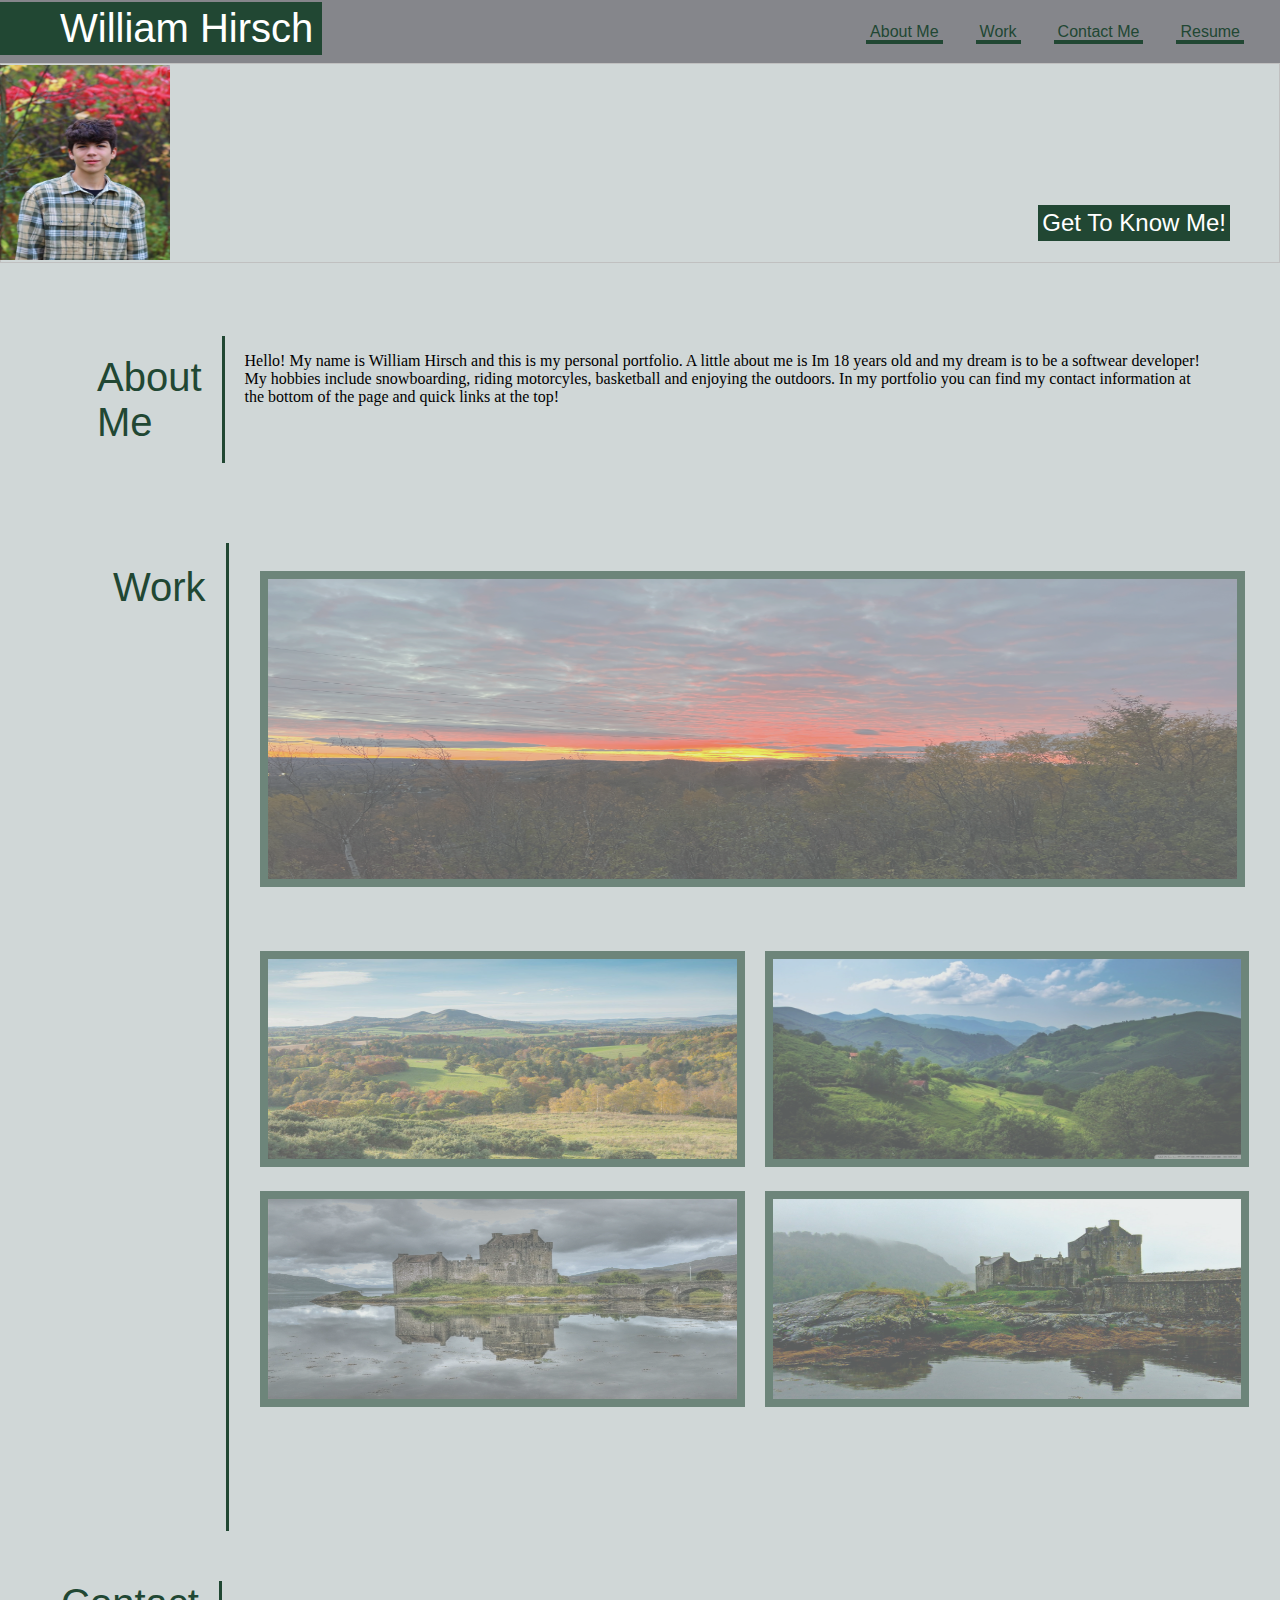
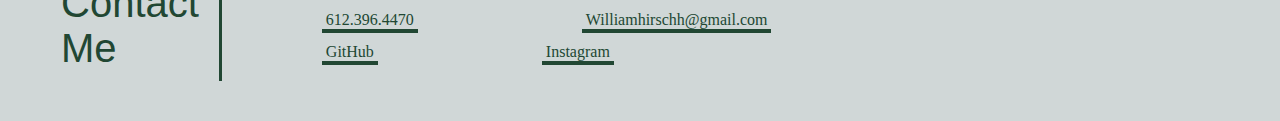
==== commit 7a1a51b1: "polishing site for chrome" ====
--- a/Portfoliofoundation.html
+++ b/Portfoliofoundation.html
@@ -21,8 +21,8 @@
     </nav>
    </header>
     <div class="headerImage">
-        <img src="/Images/greenvalley-pictures-IPbClYwlSEA-unsplash.jpg">
-        <img class="mypicture" src="/Images/D65C8B6B-24DE-4F9E-8068-8B2F4EF3FEEB_1_105_c.jpeg">
+        <img src="Images/greenvalley-pictures-IPbClYwlSEA-unsplash.jpg">
+        <img class="mypicture" src="Images/D65C8B6B-24DE-4F9E-8068-8B2F4EF3FEEB_1_105_c.jpeg">
 </img>
 <h2>Get To Know Me!</h2>
 </div>
@@ -54,10 +54,10 @@
 </div> -->
 <section class="imagecontainer">
   <div class="bigimagecard"><img src="Images/B1B53B46-28D4-4E02-ADA5-018744EF7222_1_201_a.jpeg" id="pic1"></div>
-  <div class="littleimagecard"><img src="/Images/scenery.jpg" id="littleimage1" ></div>
-  <div class="littleimagecard"><img src="/Images/scenery2.jpg" id="littleimage2" ></div>
-  <div class="littleimagecard"><img src="/Images/scenery3.jpg" id="littleimage3" ></div>
-  <div class="littleimagecard"><img src="/Images/scenery4.jpg" id="littleimage4" ></div>
+  <div class="littleimagecard"><img src="Images/scenery.jpg" id="littleimage1"></div>
+  <div class="littleimagecard"><img src="Images/scenery2.jpg" id="littleimage2" ></div>
+  <div class="littleimagecard"><img src="Images/scenery3.jpg" id="littleimage3" ></div>
+  <div class="littleimagecard"><img src="Images/scenery4.jpg" id="littleimage4" ></div>
   
 </section>
 
--- a/Portfoliointerface.css
+++ b/Portfoliointerface.css
@@ -1,3 +1,8 @@
+
+  
+
+
+
 body{
     padding: 0;
     margin: 0;
@@ -82,10 +87,10 @@
  }
 
  .mypicture {
-  margin-top: -195px;
+  margin-top: -202px;
   display: flex;
   width: 170px;
-  height: 190px;
+  height: 195px;
  }
 
 .headerImage h2 {
@@ -153,14 +158,13 @@
 .bigimagecard {
   display: flex;
   position: relative;
-  
-  max-width: 100%;
+  width: 100%;
   height: 300px;
   opacity: 0.7;
   margin-top: -960px;
   border: solid 8px rgb(33, 71, 51);
-  
-  
+  margin-right: 35px;
+  margin-left: 10px;
 }
 
 .imagecontainer {
@@ -170,13 +174,14 @@
   flex-direction: row;
   margin-left: 250px;
   opacity: 0.8;
+  max-width: 100%;
   
 }
 
 .littleimagecard{
   margin-top: -390px;
   padding: 1%;
-  width: 45%;
+  width: 45.5%;
   opacity: 0.7;
   display: inline-block;
   
@@ -282,7 +287,7 @@
   
   #littleimage3 {
     margin-top: 10px;
-    margin-left: 10px;
+    margin-left: 8px;
   }
   
   #littleimage4 {
@@ -377,22 +382,23 @@
   #littleimage1 {
    
     margin-top: 10px;
-  
+  margin-left: 4px;
   }
   
   #littleimage2 {
     margin-top: 10px;
-    
+    margin-left: 4px;
   }
   
   
   #littleimage3 {
     margin-top: 10px;
-    
+    margin-left: 4px;
   }
   
   #littleimage4 {
     margin-top: 10px;
+    margin-left: 4px;
   }
   
   .imagecontainer {
@@ -450,4 +456,5 @@
 
 nav {
  margin: 0 auto;
+}
 }